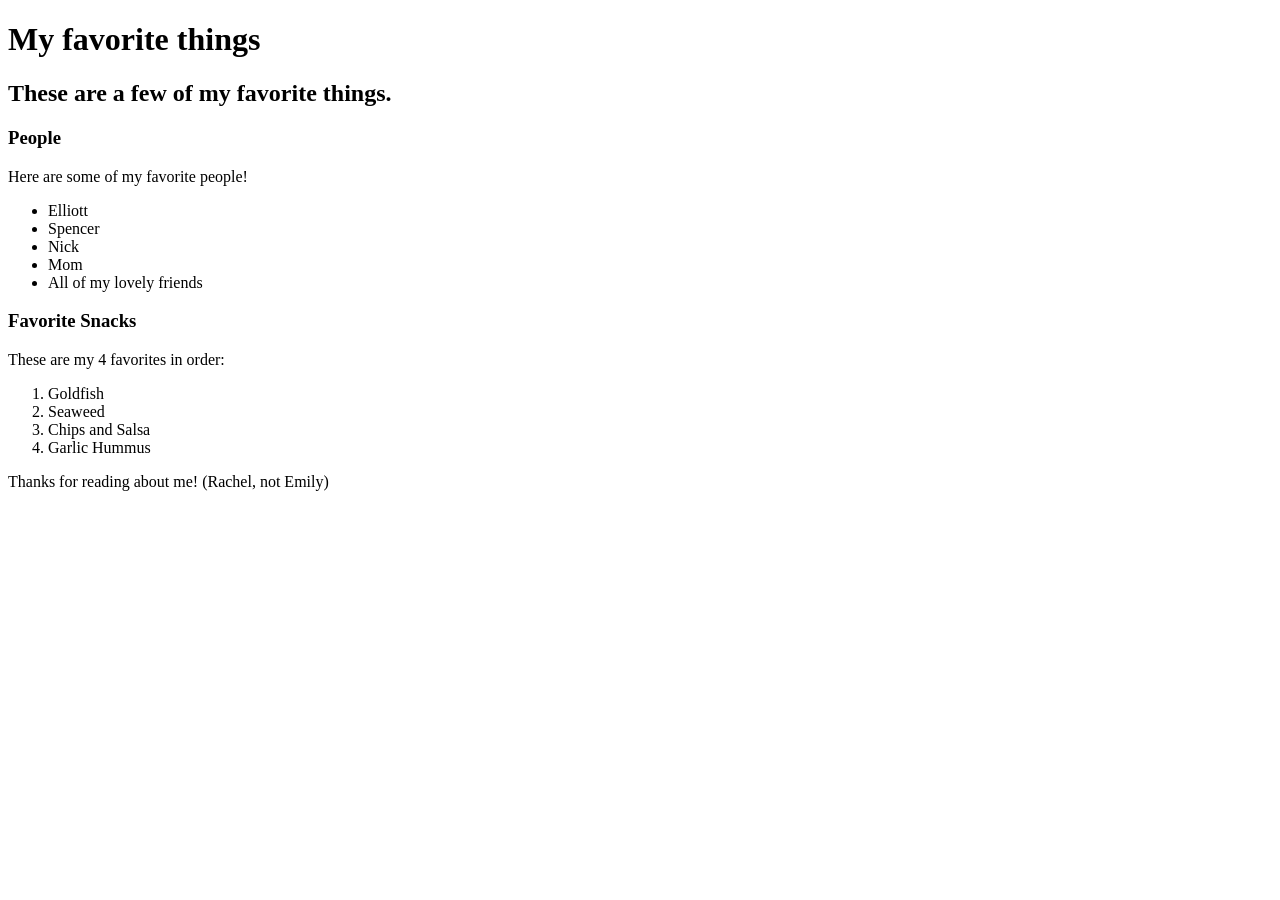
==== favorite-things.html @ 9a9c036a "Create new webpage about our favorite things" ====
<!DOCTYPE html>
<html>
 <head>
  <title>Emily's favorite things</title>
 </head>
 <body>
  <h1>My favorite things</h1>
   <h2>These are a few of my favorite things.</h2>

   <h3>People</h3>
   <p>Here are some of my favorite people!<p>
       <ul>
         <li>Elliott</li>
         <li>Spencer</li>
         <li>Nick</li>
         <li>Mom</li>
         <li>All of my lovely friends</li>
       </ul>
     <h3>Favorite Snacks</h3>
     <p>These are my 4 favorites in order:</p>
       <ol>
        <li>Goldfish</li>
        <li>Seaweed</li>
        <li>Chips and Salsa</li>
        <li>Garlic Hummus</li>
       </ol>

    <p>Thanks for reading about me! (Rachel, not Emily)</p>
 </body>
</html>
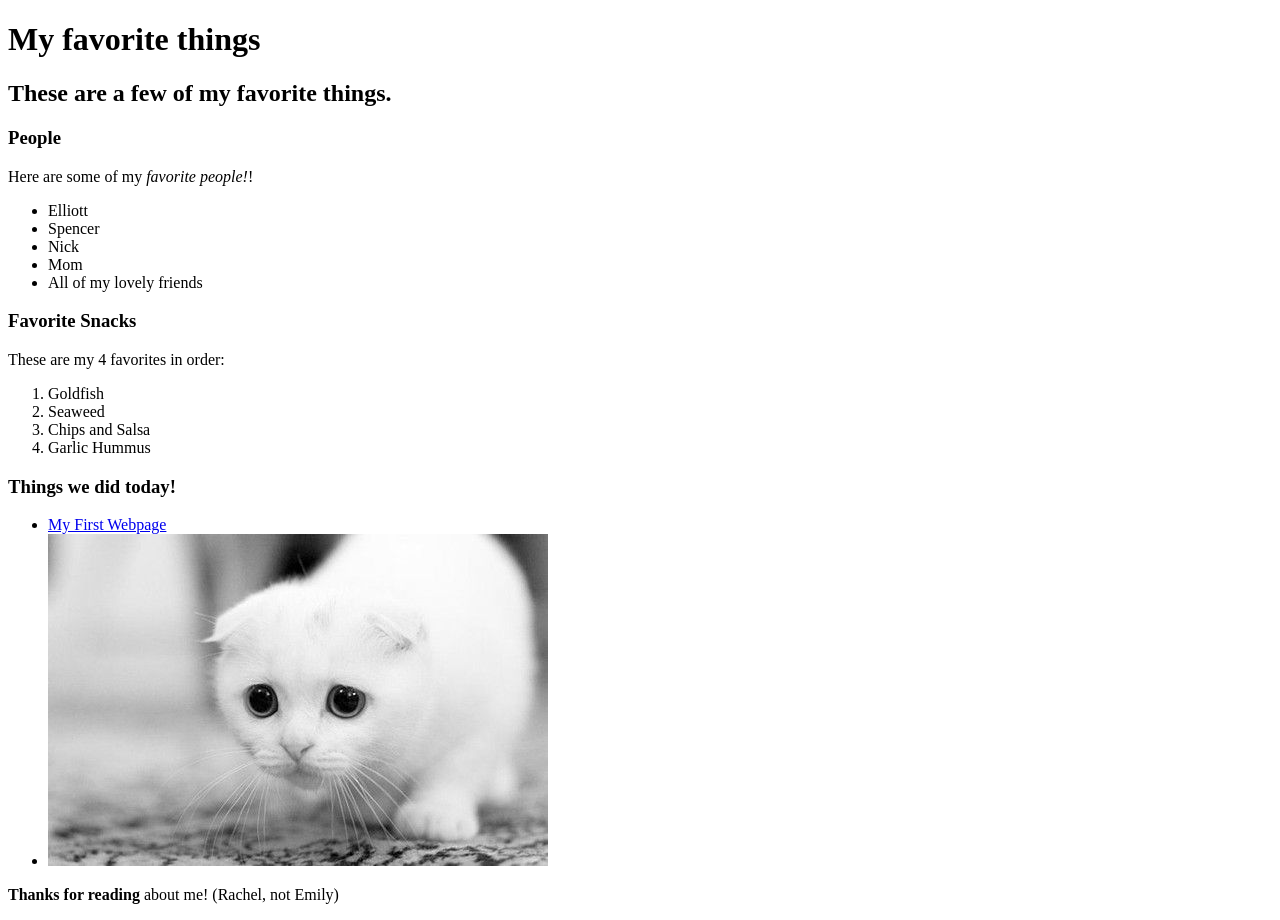
==== commit 7b06116e: "Edit html to add more style and content" ====
--- a/favorite-things.html
+++ b/favorite-things.html
@@ -5,26 +5,33 @@
  </head>
  <body>
   <h1>My favorite things</h1>
-   <h2>These are a few of my favorite things.</h2>
-
-   <h3>People</h3>
-   <p>Here are some of my favorite people!<p>
-       <ul>
-         <li>Elliott</li>
-         <li>Spencer</li>
-         <li>Nick</li>
-         <li>Mom</li>
-         <li>All of my lovely friends</li>
-       </ul>
-     <h3>Favorite Snacks</h3>
-     <p>These are my 4 favorites in order:</p>
-       <ol>
-        <li>Goldfish</li>
-        <li>Seaweed</li>
-        <li>Chips and Salsa</li>
-        <li>Garlic Hummus</li>
-       </ol>
-
-    <p>Thanks for reading about me! (Rachel, not Emily)</p>
+  <h2>These are a few of my favorite things.</h2>
+  <h3>People</h3>
+  <p>Here are some of my <em>favorite people!</em>!</p>
+  <ul>
+   <li>Elliott</li>
+   <li>Spencer</li>
+   <li>Nick</li>
+   <li>Mom</li>
+   <li>All of my lovely friends</li>
+  </ul>
+  <h3>Favorite Snacks</h3>
+  <p>These are my 4 favorites in order:</p>
+  <ol>
+    <li>Goldfish</li>
+    <li>Seaweed</li>
+    <li>Chips and Salsa</li>
+    <li>Garlic Hummus</li>
+  </ol>
+  <h3>Things we did today!</h3>
+  <ul>
+    <li>
+      <a href="my-first-webpage.html">My First Webpage</a>
+    </li>
+    <li>
+      <img src="img/kitty.jpeg" alt="kitty photo">
+    </li>
+  </ul>
+  <p><strong>Thanks for reading</strong> about me! (Rachel, not Emily)</p>
  </body>
 </html>
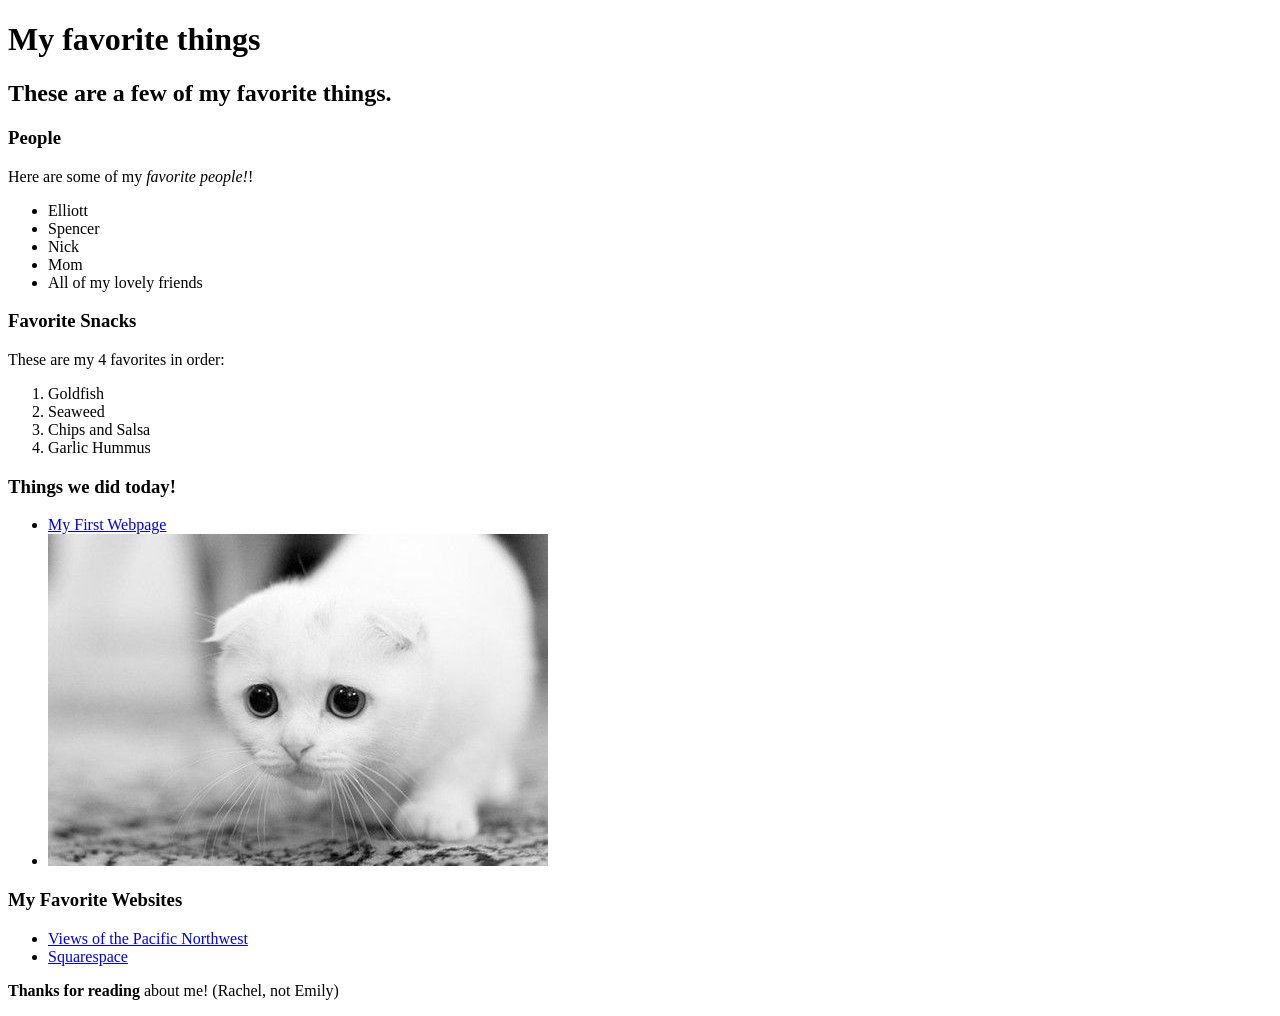
==== commit 23508972: "Add favorite links" ====
--- a/favorite-things.html
+++ b/favorite-things.html
@@ -32,6 +32,11 @@
       <img src="img/kitty.jpeg" alt="kitty photo">
     </li>
   </ul>
+  <h3>My Favorite Websites</h3>
+  <ul>
+    <li><a href="http://www.viewsofthepnw.com/"> Views of the Pacific Northwest</a></li>
+    <li><a href="http://www.squarespace.com"> Squarespace</a></li>
+  </ul>
   <p><strong>Thanks for reading</strong> about me! (Rachel, not Emily)</p>
  </body>
 </html>
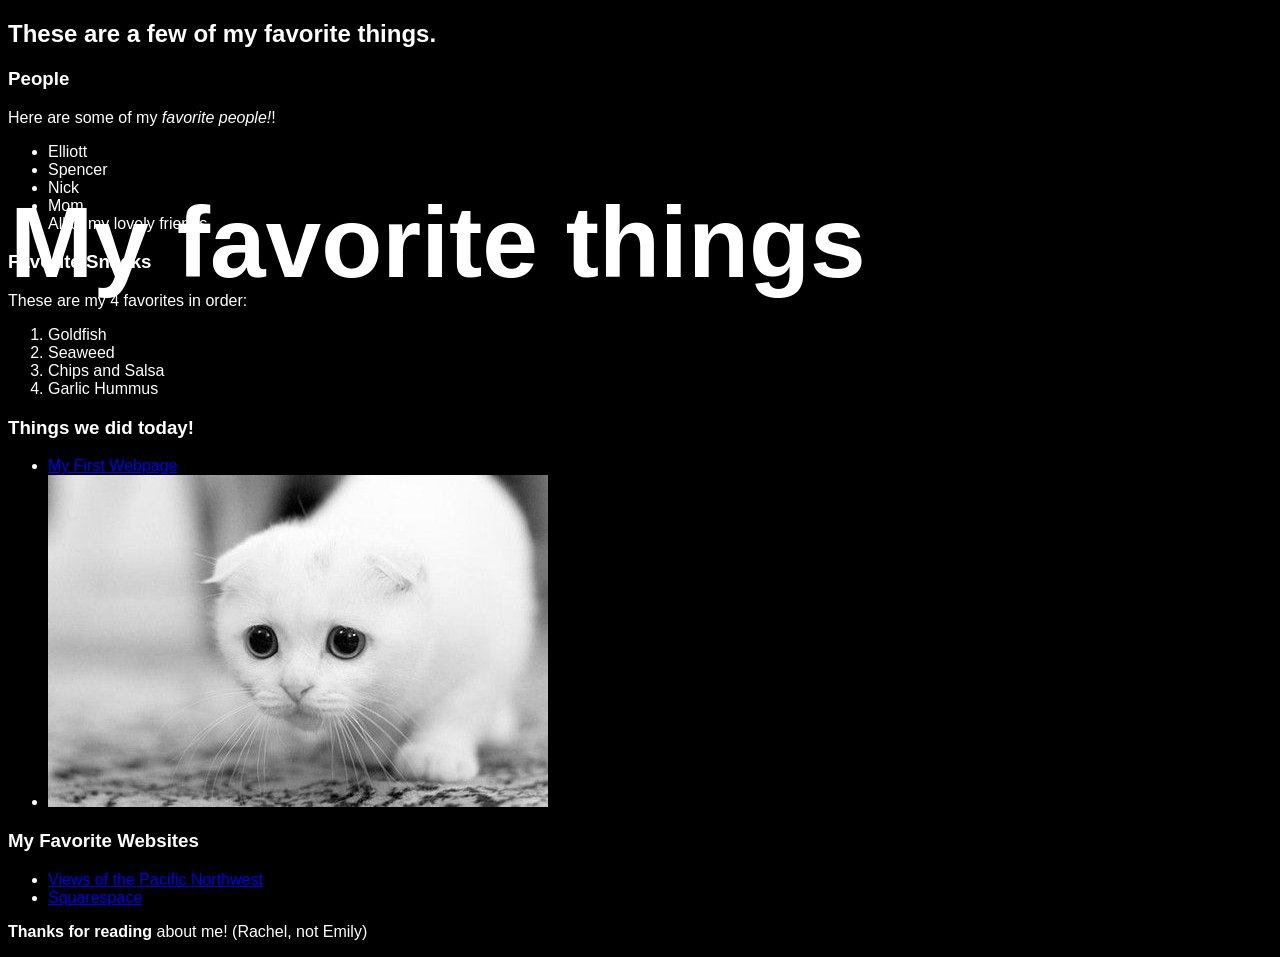
==== commit 63e1e7d0: "Add Favorite Places Page" ====
--- a/favorite-things.html
+++ b/favorite-things.html
@@ -1,6 +1,7 @@
 <!DOCTYPE html>
 <html>
  <head>
+  <link href="css/styles.css" rel="stylesheet" type="text/css">
   <title>Emily's favorite things</title>
  </head>
  <body>
--- a/css/styles.css
+++ b/css/styles.css
@@ -0,0 +1,41 @@
+body {
+  background: black;
+  color: white;
+  font-family: sans-serif;
+}
+
+.img {
+  position: relative;
+}
+
+img {
+  max-width: 100%;
+}
+
+h1 {
+  position: absolute;
+  top: 100px;
+  left: 10px;
+  width: 100%;
+  font-size: 100px;
+  line-height: 150px;
+}
+
+h1 span {
+  background: rgb(0, 0, 0); /*fallback color */
+  background: rgba(0, 0, 0, 0.7);
+  padding: 10px;
+}
+
+h1 span.spacer {
+  padding: 0 5px;
+}
+
+h4 {
+  font-family: georgia; serif;
+  font-weight: lighter;
+  font-size: 48px;
+  font-style: italic;
+  line-height: 65px;
+  padding: 0px 50px 0px 50px;
+}
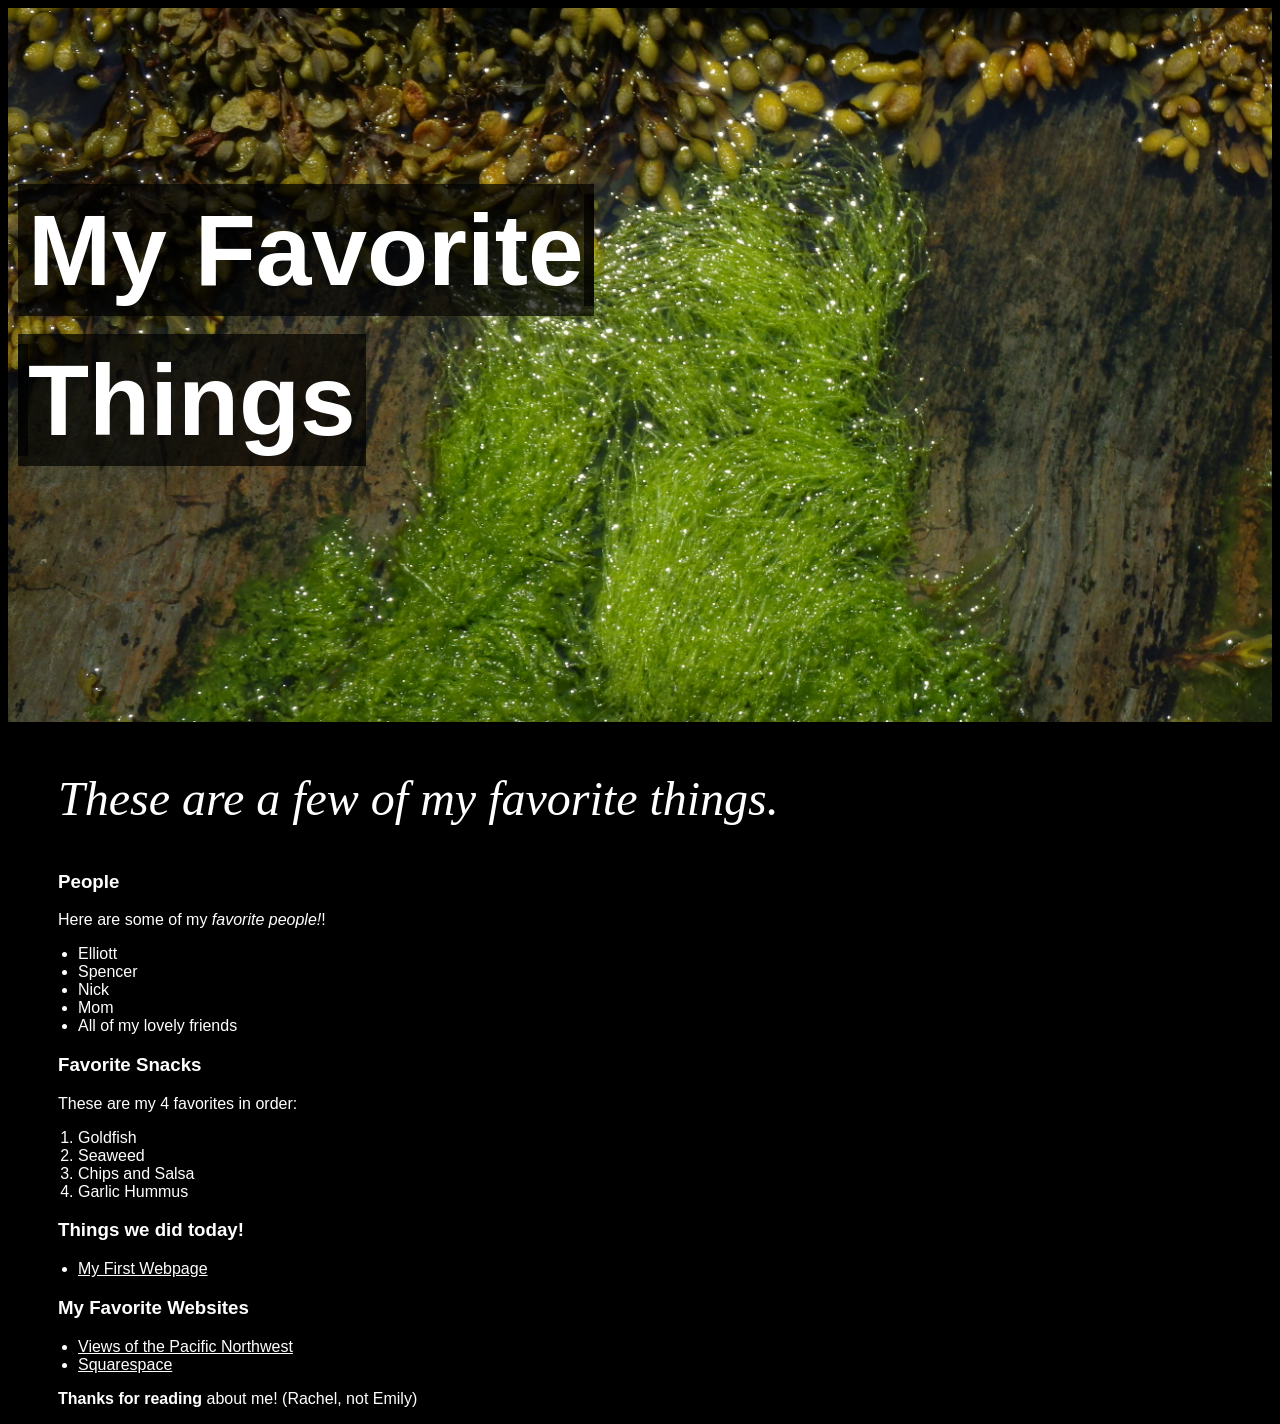
==== commit 4553ddc5: "Update HTML and CSS of favorite-things" ====
--- a/favorite-things.html
+++ b/favorite-things.html
@@ -5,7 +5,10 @@
   <title>Emily's favorite things</title>
  </head>
  <body>
-  <h1>My favorite things</h1>
+   <div class="img">
+     <img src="img/seaweed.jpg" alt="Image of Seaweed">
+     <h1><span>My Favorite<span class='spacer'></span></br><span class='spacer'></span> Things</span></h1>
+   </div>
   <h2>These are a few of my favorite things.</h2>
   <h3>People</h3>
   <p>Here are some of my <em>favorite people!</em>!</p>
@@ -29,9 +32,6 @@
     <li>
       <a href="my-first-webpage.html">My First Webpage</a>
     </li>
-    <li>
-      <img src="img/kitty.jpeg" alt="kitty photo">
-    </li>
   </ul>
   <h3>My Favorite Websites</h3>
   <ul>
--- a/css/styles.css
+++ b/css/styles.css
@@ -3,7 +3,10 @@
   color: white;
   font-family: sans-serif;
 }
+a:link, a:visited, a:active {
+  color: white;
 
+}
 .img {
   position: relative;
 }
@@ -31,11 +34,27 @@
   padding: 0 5px;
 }
 
-h4 {
+h2 {
   font-family: georgia; serif;
   font-weight: lighter;
   font-size: 48px;
   font-style: italic;
   line-height: 65px;
-  padding: 0px 50px 0px 50px;
+  padding-left: 50px;
 }
+
+h3 {
+  padding-left: 50px;
+}
+
+ul {
+  padding-left: 70px;
+}
+
+ol {
+  padding-left: 70px;
+}
+
+p {
+  padding-left: 50px;
+}
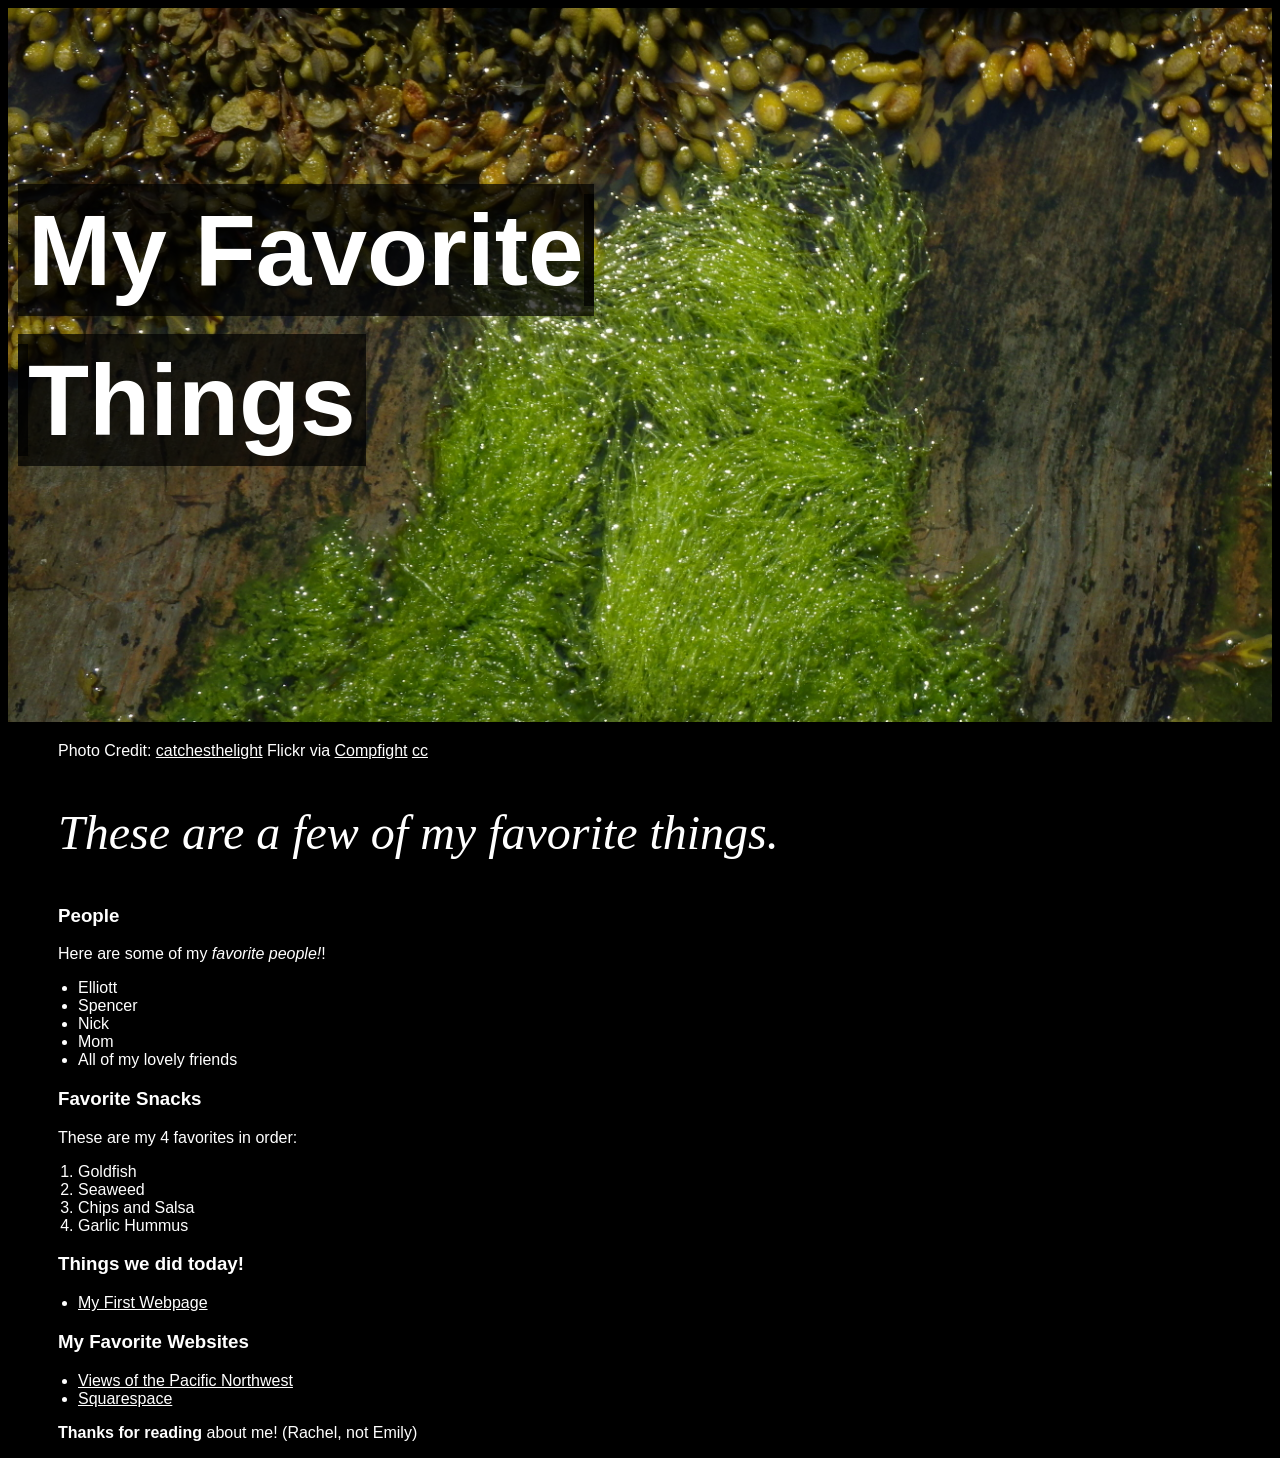
==== commit 143e70ec: "Add photo credit on all pages" ====
--- a/favorite-things.html
+++ b/favorite-things.html
@@ -9,6 +9,7 @@
      <img src="img/seaweed.jpg" alt="Image of Seaweed">
      <h1><span>My Favorite<span class='spacer'></span></br><span class='spacer'></span> Things</span></h1>
    </div>
+   <p>Photo Credit: <a href="https://www.flickr.com/photos/48358932@N00/31541869790/">catchesthelight</a> Flickr via <a href="http://compfight.com">Compfight</a> <a href="https://creativecommons.org/licenses/by-nc-nd/2.0/">cc</a></p>
   <h2>These are a few of my favorite things.</h2>
   <h3>People</h3>
   <p>Here are some of my <em>favorite people!</em>!</p>
